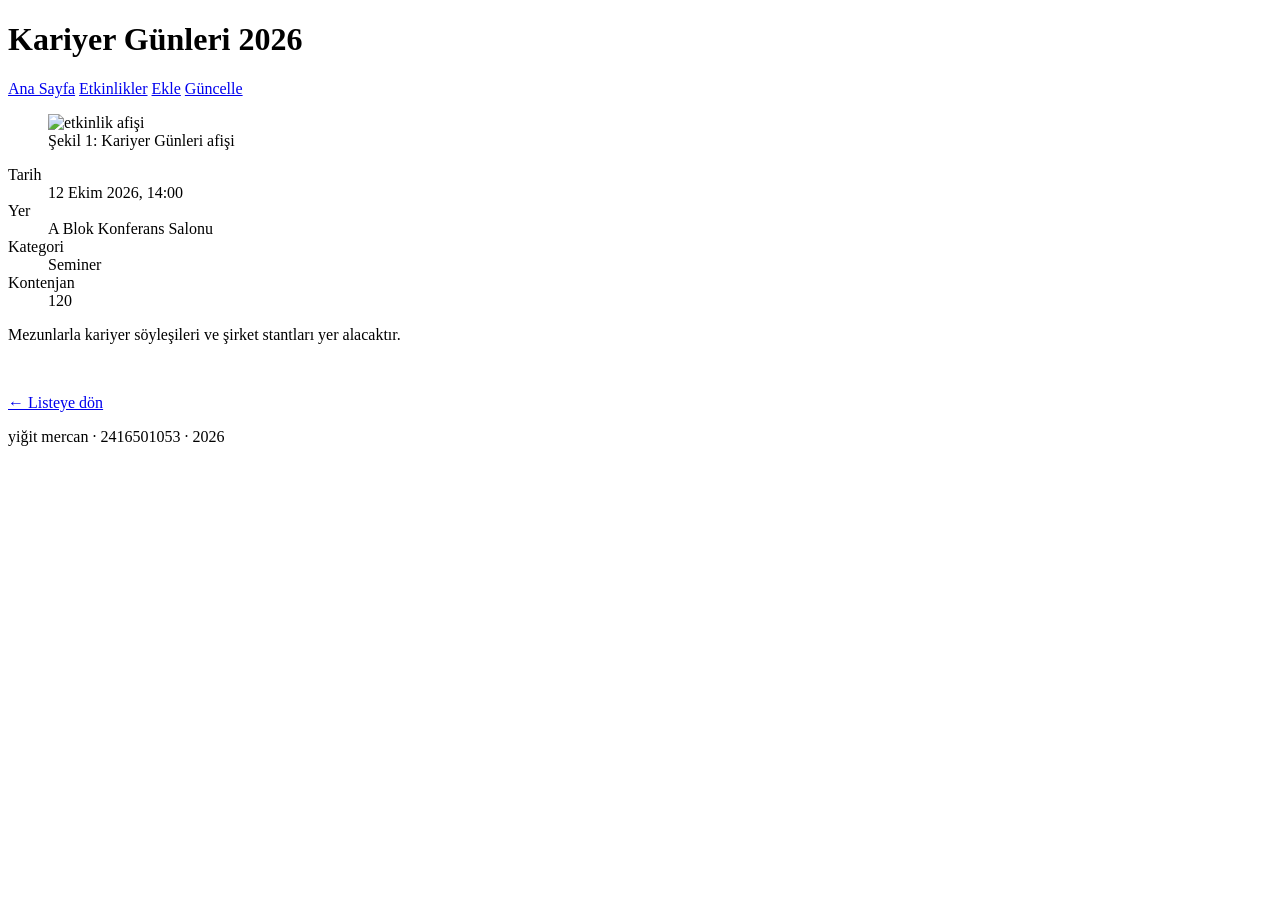
==== index.html @ 6a232c3f "Add files via upload" ====
<!DOCTYPE html>
<html lang="tr">
<head>
    <meta charset="UTF-8">
    <meta name="viewport" content="width=device-width, initial-scale=1.0">
    <title>Kariyer Günleri 2026 - Etkinlik Detayı</title>
    <link rel="stylesheet" href="css/2416501053.css">

</head>
<body>

    <header>
        <h1>Kariyer Günleri 2026</h1>
        <nav>
            <a href="index.html">Ana Sayfa</a>
            <a href="etkinlikler.html">Etkinlikler</a>
            <a href="etkinlik-ekle.html">Ekle</a>
            <a href="etkinlik-guncelle.html">Güncelle</a>
        </nav>
    </header>

    <main>
        <article class="detay-container">
            <figure>
                <img src="afis.jpg" alt="etkinlik afişi">
                <figcaption>Şekil 1: Kariyer Günleri afişi</figcaption>
            </figure>

            <div class="detay-bilgi">
                <dl>
                    <dt>Tarih</dt>
                    <dd><time datetime="2026-10-12T14:00">12 Ekim 2026, 14:00</time></dd>

                    <dt>Yer</dt>
                    <dd>A Blok Konferans Salonu</dd>

                    <dt>Kategori</dt>
                    <dd>Seminer</dd>

                    <dt>Kontenjan</dt>
                    <dd>120</dd>
                </dl>

                <p>Mezunlarla kariyer söyleşileri ve şirket stantları yer alacaktır.</p>
                <br>
                <p><a href="etkinlikler.html" class="btn">← Listeye dön</a></p>
            </div>
        </article>
    </main>

    <footer>
        <p>yiğit mercan · 2416501053 · 2026</p>
    </footer>

</body>
</html>
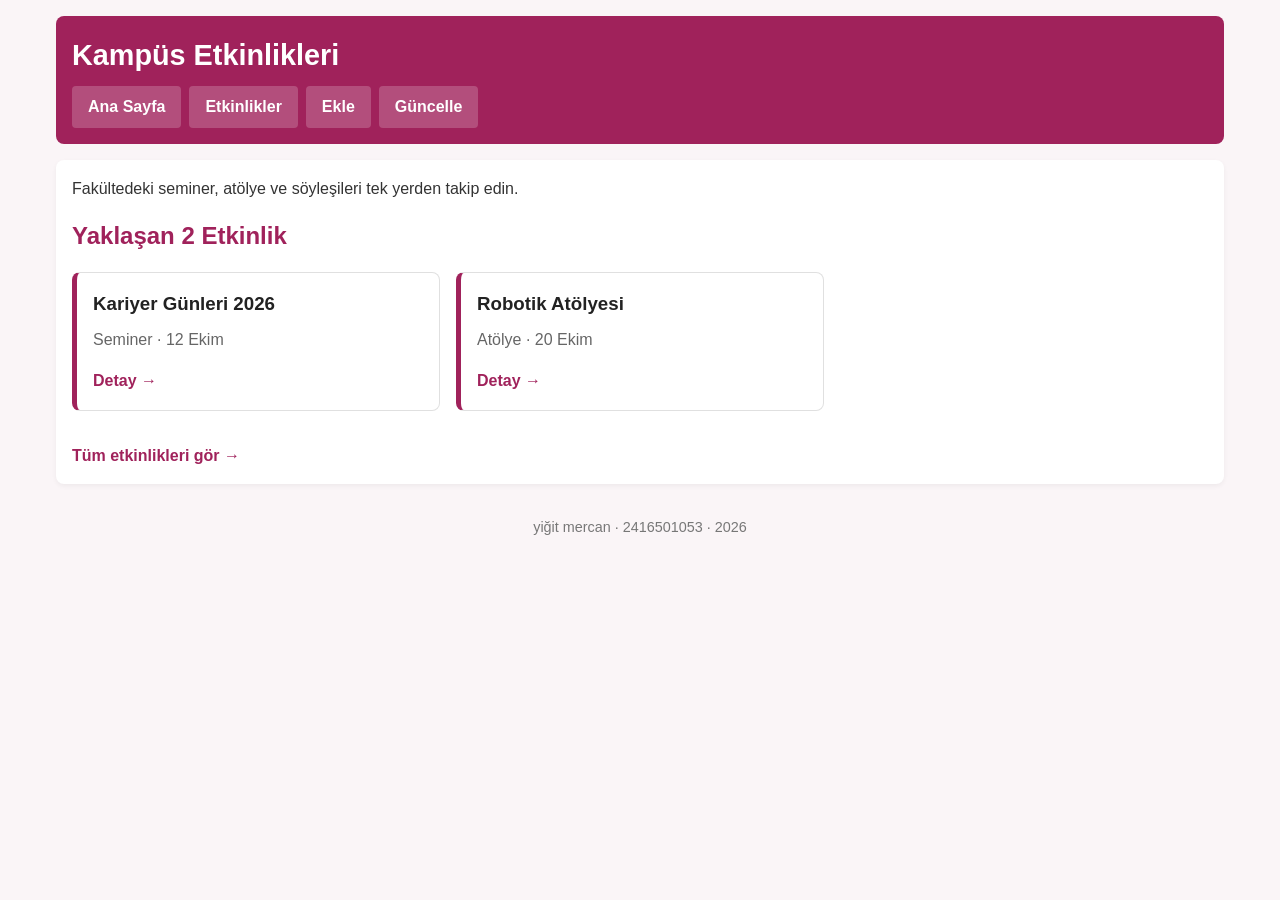
==== commit ebd688ce: "Revise index.html for main page and events Updated the HTML structure and content for the main page," ====
--- a/index.html
+++ b/index.html
@@ -1,18 +1,15 @@
-
-
-  <!DOCTYPE html>
+<!DOCTYPE html>
 <html lang="tr">
 <head>
     <meta charset="UTF-8">
     <meta name="viewport" content="width=device-width, initial-scale=1.0">
-    <title>Kariyer Günleri 2026 - Etkinlik Detayı</title>
+    <title>Kampüs Etkinlikleri - Ana Sayfa</title>
     <link rel="stylesheet" href="css/2416501053.css">
-
 </head>
 <body>
 
     <header>
-        <h1>Kariyer Günleri 2026</h1>
+        <h1>Kampüs Etkinlikleri</h1>
         <nav>
             <a href="index.html">Ana Sayfa</a>
             <a href="etkinlikler.html">Etkinlikler</a>
@@ -22,32 +19,24 @@
     </header>
 
     <main>
-        <article class="detay-container">
-            <figure>
-                <img src="afis.jpg" alt="etkinlik afişi">
-                <figcaption>Şekil 1: Kariyer Günleri afişi</figcaption>
-            </figure>
+        <p>Fakültedeki seminer, atölye ve söyleşileri tek yerden takip edin.</p>
+        
+        <h2 style="margin-top: 1rem;">Yaklaşan 2 Etkinlik</h2>
+        <section class="etkinlik-grid">
+            <article class="card">
+                <h3>Kariyer Günleri 2026</h3>
+                <p>Seminer · <time datetime="2026-10-12">12 Ekim</time></p>
+                <a href="etkinlik-detay.html" class="btn">Detay →</a>
+            </article>
 
-            <div class="detay-bilgi">
-                <dl>
-                    <dt>Tarih</dt>
-                    <dd><time datetime="2026-10-12T14:00">12 Ekim 2026, 14:00</time></dd>
+            <article class="card">
+                <h3>Robotik Atölyesi</h3>
+                <p>Atölye · <time datetime="2026-10-20">20 Ekim</time></p>
+                <a href="etkinlik-detay.html" class="btn">Detay →</a>
+            </article>
+        </section>
 
-                    <dt>Yer</dt>
-                    <dd>A Blok Konferans Salonu</dd>
-
-                    <dt>Kategori</dt>
-                    <dd>Seminer</dd>
-
-                    <dt>Kontenjan</dt>
-                    <dd>120</dd>
-                </dl>
-
-                <p>Mezunlarla kariyer söyleşileri ve şirket stantları yer alacaktır.</p>
-                <br>
-                <p><a href="etkinlikler.html" class="btn">← Listeye dön</a></p>
-            </div>
-        </article>
+        <p><a href="etkinlikler.html" class="btn">Tüm etkinlikleri gör →</a></p>
     </main>
 
     <footer>
@@ -55,4 +44,7 @@
     </footer>
 
 </body>
-</html>+</html>
+
+
+  
--- a/css/2416501053.css
+++ b/css/2416501053.css
@@ -0,0 +1,233 @@
+:root {
+    --no: 2416501053;
+    --ton: 333; /* 2416501053 mod 360 = 333 */
+    --renk-ana: hsl(var(--ton) 65% 38%);
+    --renk-zemin: hsl(var(--ton) 30% 97%);
+    --font: "Trebuchet MS", sans-serif; /* Son hane 3 */
+    --bosluk-m: 1rem;
+    --kose: 8px;
+}
+
+/* Genel Sıfırlama ve Temel Stiller */
+* {
+    box-sizing: border-box;
+    margin: 0;
+    padding: 0;
+}
+
+body {
+    font-family: var(--font);
+    background-color: var(--renk-zemin);
+    color: #333333;
+    line-height: 1.6;
+    padding: var(--bosluk-m);
+    max-width: 1200px;
+    margin: 0 auto;
+}
+
+/* Header ve Navigasyon Menüsü */
+header {
+    background-color: var(--renk-ana);
+    color: #ffffff;
+    padding: var(--bosluk-m);
+    border-radius: var(--kose);
+    margin-bottom: var(--bosluk-m);
+}
+
+header h1 {
+    font-size: 1.8rem;
+    margin-bottom: 0.5rem;
+}
+
+nav {
+    display: flex;
+    flex-wrap: wrap;
+    gap: 0.5rem;
+}
+
+nav a {
+    color: #ffffff;
+    text-decoration: none;
+    background-color: rgba(255, 255, 255, 0.2);
+    padding: 0.5rem 1rem;
+    border-radius: 4px;
+    font-weight: bold;
+}
+
+nav a:hover {
+    background-color: rgba(255, 255, 255, 0.4);
+}
+
+/* Ana İçerik Alanı */
+main {
+    background: #ffffff;
+    padding: var(--bosluk-m);
+    border-radius: var(--kose);
+    box-shadow: 0 2px 5px rgba(0, 0, 0, 0.05);
+}
+
+h2 {
+    color: var(--renk-ana);
+    margin-bottom: var(--bosluk-m);
+}
+
+/* Etkinlik Kartları (Mobil İlk: Tek Sütun) */
+.etkinlik-grid {
+    display: grid;
+    grid-template-columns: 1fr;
+    gap: var(--bosluk-m);
+    margin-bottom: calc(var(--bosluk-m) * 1.5);
+}
+
+.card {
+    border: 1px solid #e0e0e0;
+    border-left: 5px solid var(--renk-ana);
+    padding: var(--bosluk-m);
+    border-radius: var(--kose);
+    background-color: #ffffff;
+    display: flex;
+    flex-direction: column;
+    justify-content: space-between;
+}
+
+.card h3 {
+    margin-bottom: 0.5rem;
+    color: #222222;
+}
+
+.card p {
+    margin-bottom: 0.5rem;
+    color: #666666;
+}
+
+.card a.btn, a.btn {
+    display: inline-block;
+    margin-top: 0.5rem;
+    color: var(--renk-ana);
+    font-weight: bold;
+    text-decoration: none;
+}
+
+.card a.btn:hover, a.btn:hover {
+    text-decoration: underline;
+}
+
+/* Etkinlik Detay Sayfası Düzeni */
+.detay-container {
+    display: flex;
+    flex-direction: column;
+    gap: var(--bosluk-m);
+}
+
+.detay-container figure img {
+    max-width: 100%;
+    height: auto;
+    border-radius: var(--kose);
+}
+
+dl {
+    display: grid;
+    grid-template-columns: auto 1fr;
+    gap: 0.5rem 1rem;
+    margin: var(--bosluk-m) 0;
+}
+
+dt {
+    font-weight: bold;
+    color: var(--renk-ana);
+}
+
+/* Form Stilleri ve Doğrulama */
+form {
+    display: flex;
+    flex-direction: column;
+    gap: var(--bosluk-m);
+    max-width: 600px;
+}
+
+.form-group {
+    display: flex;
+    flex-direction: column;
+    gap: 0.3rem;
+}
+
+label {
+    font-weight: bold;
+}
+
+input, select, textarea {
+    padding: 0.6rem;
+    border: 1px solid #cccccc;
+    border-radius: 4px;
+    font-family: inherit;
+    font-size: 1rem;
+    width: 100%;
+}
+
+input:invalid:focus, select:invalid:focus, textarea:invalid:focus {
+    border-color: #e74c3c;
+    outline: none;
+    box-shadow: 0 0 4px rgba(231, 76, 60, 0.5);
+}
+
+button {
+    background-color: var(--renk-ana);
+    color: #ffffff;
+    border: none;
+    padding: 0.8rem 1.5rem;
+    font-size: 1rem;
+    border-radius: var(--kose);
+    cursor: pointer;
+    font-weight: bold;
+}
+
+button:hover {
+    opacity: 0.9;
+}
+
+/* Tablo Stili */
+table {
+    width: 100%;
+    border-collapse: collapse;
+    margin-top: var(--bosluk-m);
+}
+
+th, td {
+    padding: 0.75rem;
+    text-align: left;
+    border-bottom: 1px solid #dddddd;
+}
+
+th {
+    background-color: var(--renk-zemin);
+    color: var(--renk-ana);
+}
+
+/* Footer */
+footer {
+    text-align: center;
+    padding: var(--bosluk-m);
+    margin-top: var(--bosluk-m);
+    font-size: 0.9rem;
+    color: #777777;
+}
+
+/* Masaüstü ve Geniş Ekran Düzenlemeleri */
+@media (min-width: 768px) {
+    .etkinlik-grid {
+        grid-template-columns: repeat(3, 1fr);
+    }
+
+    .detay-container {
+        flex-direction: row;
+        align-items: flex-start;
+    }
+
+    .detay-container figure {
+        flex: 1;
+    }
+
+    .detay-container .detay-bilgi {
+        flex: 2;
+    }
+}
